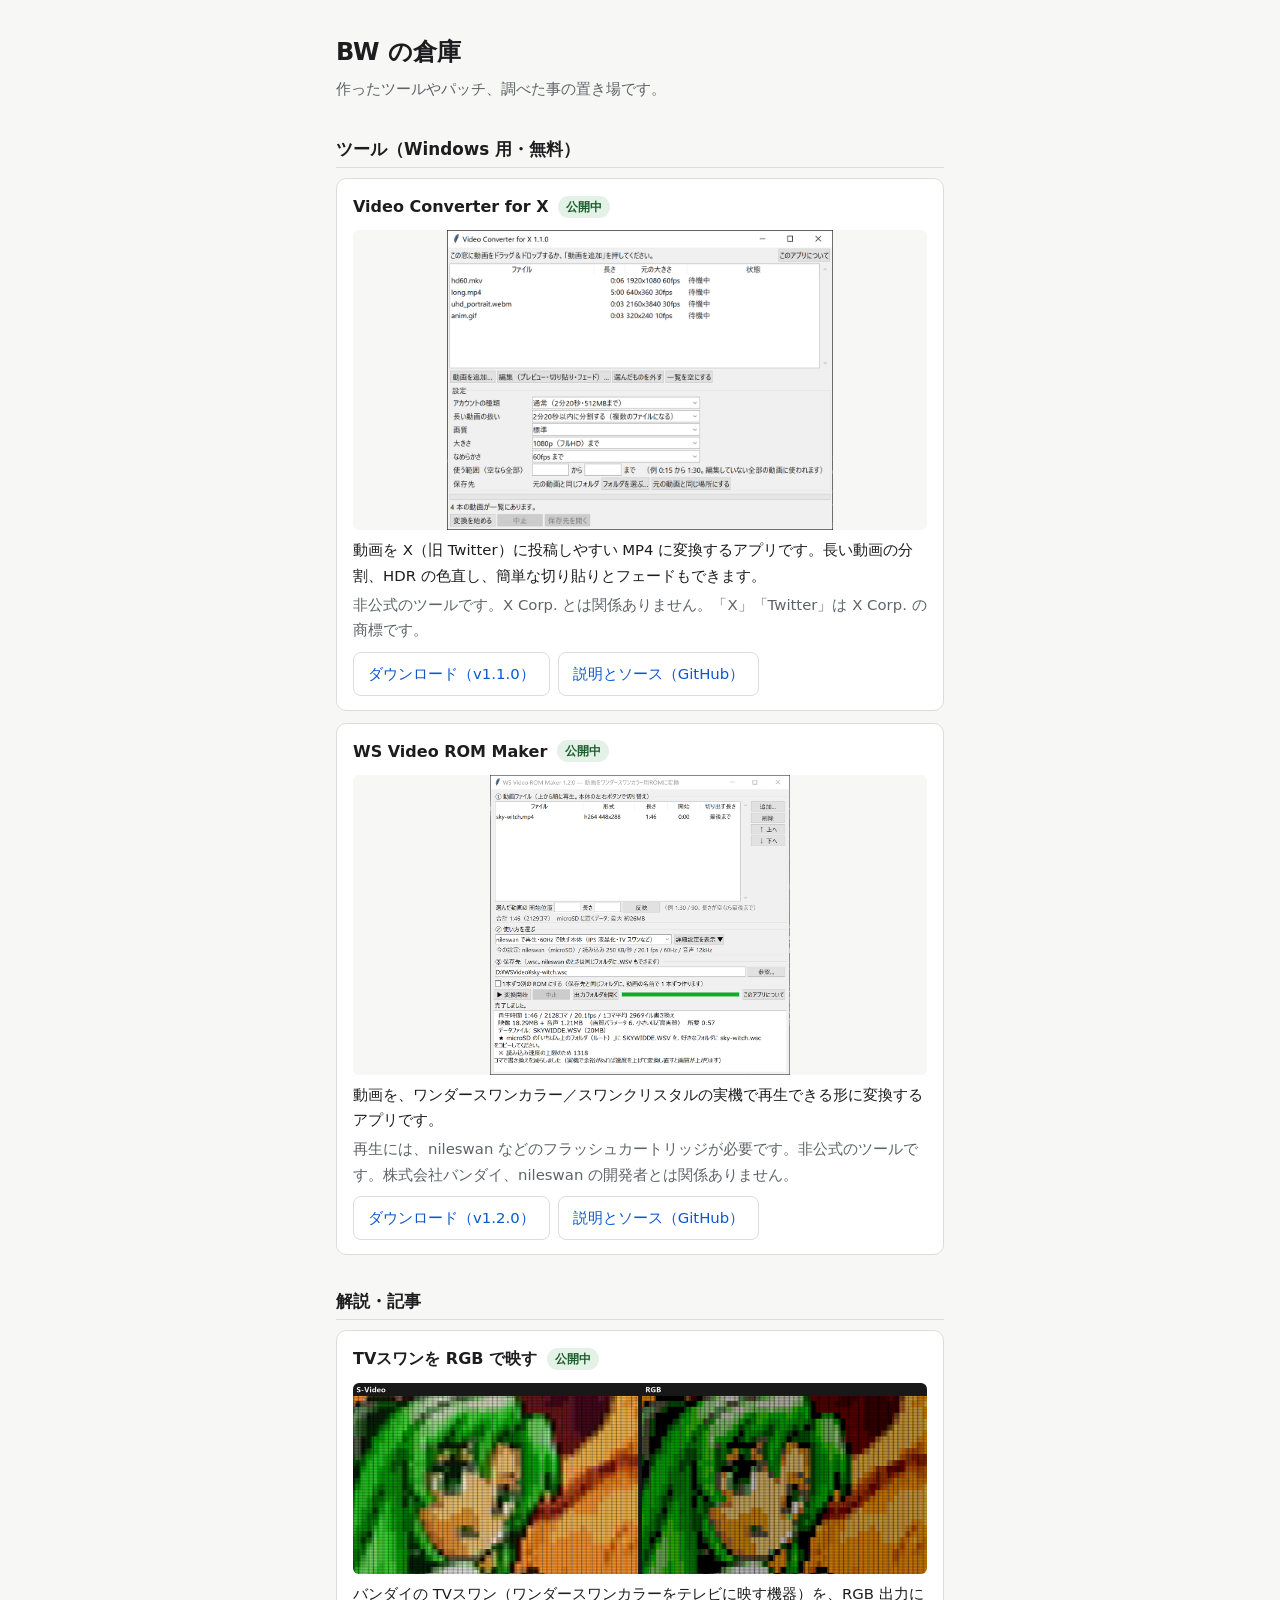
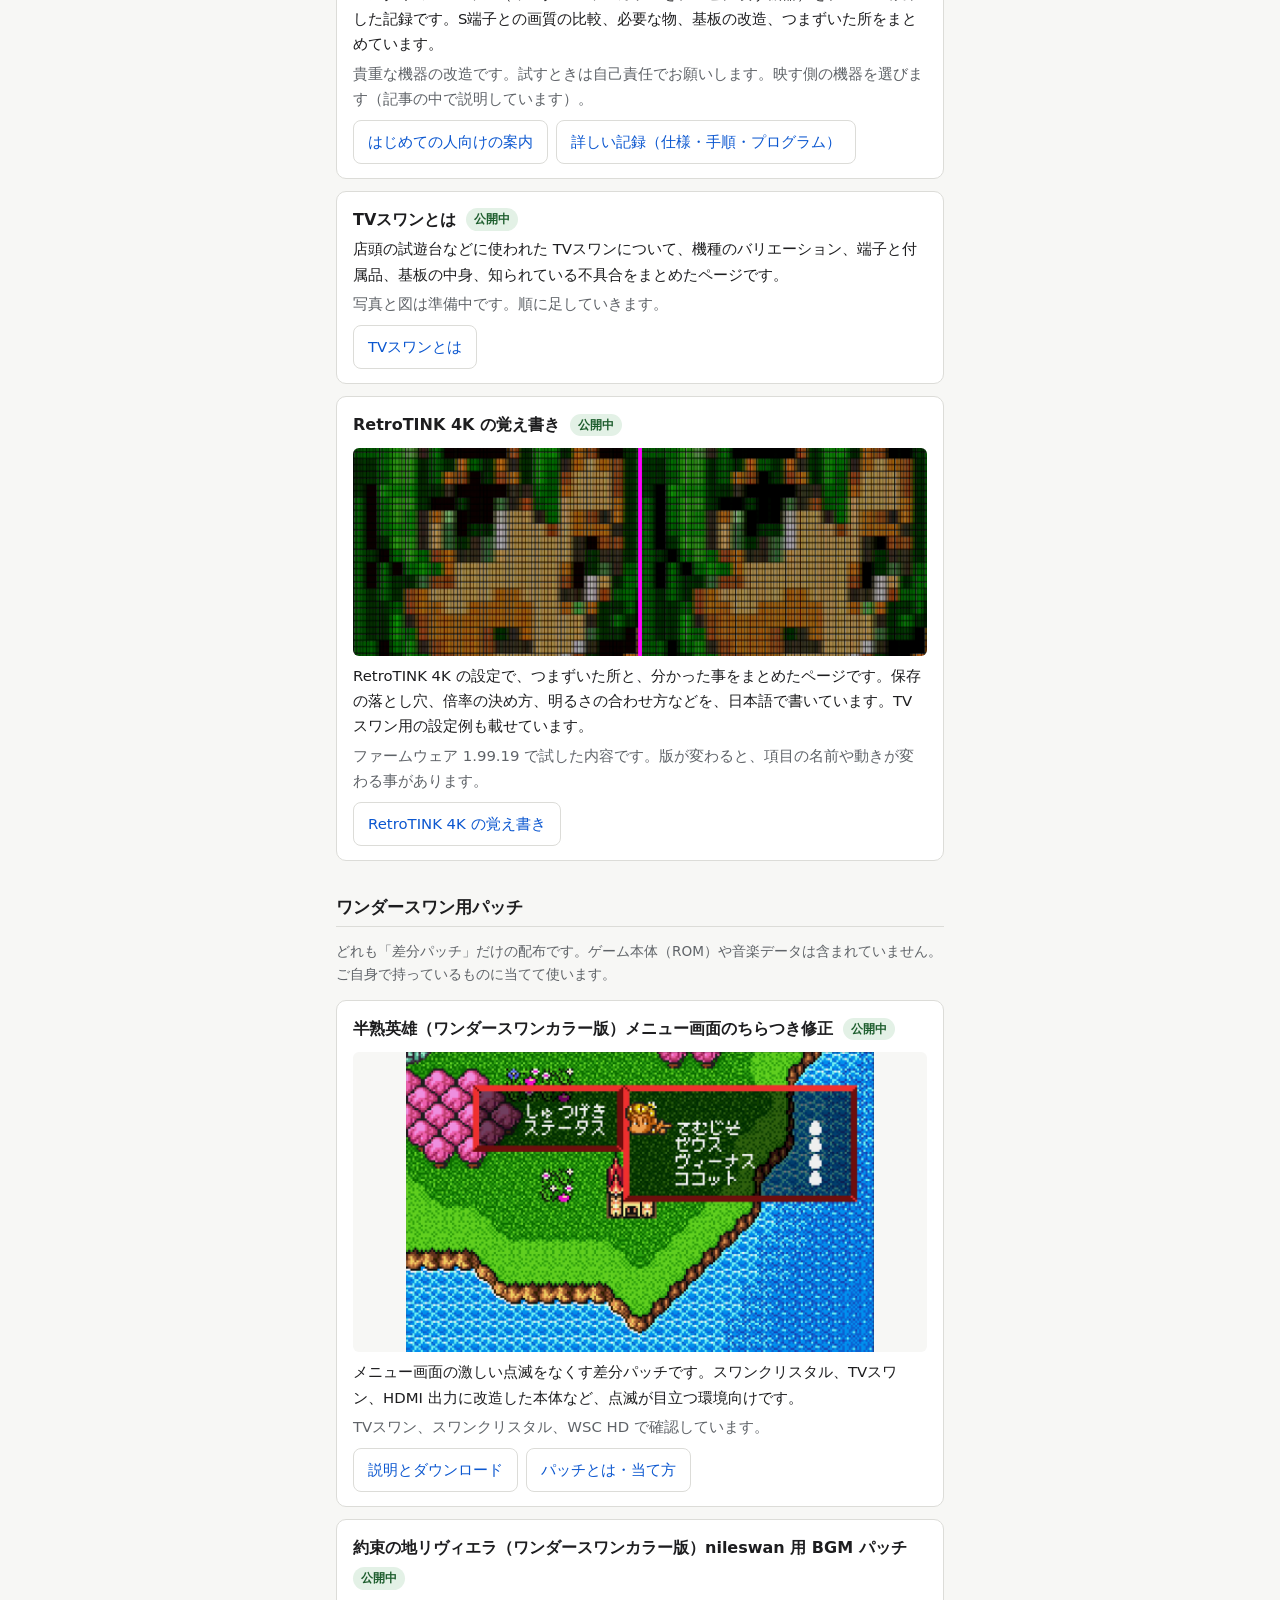
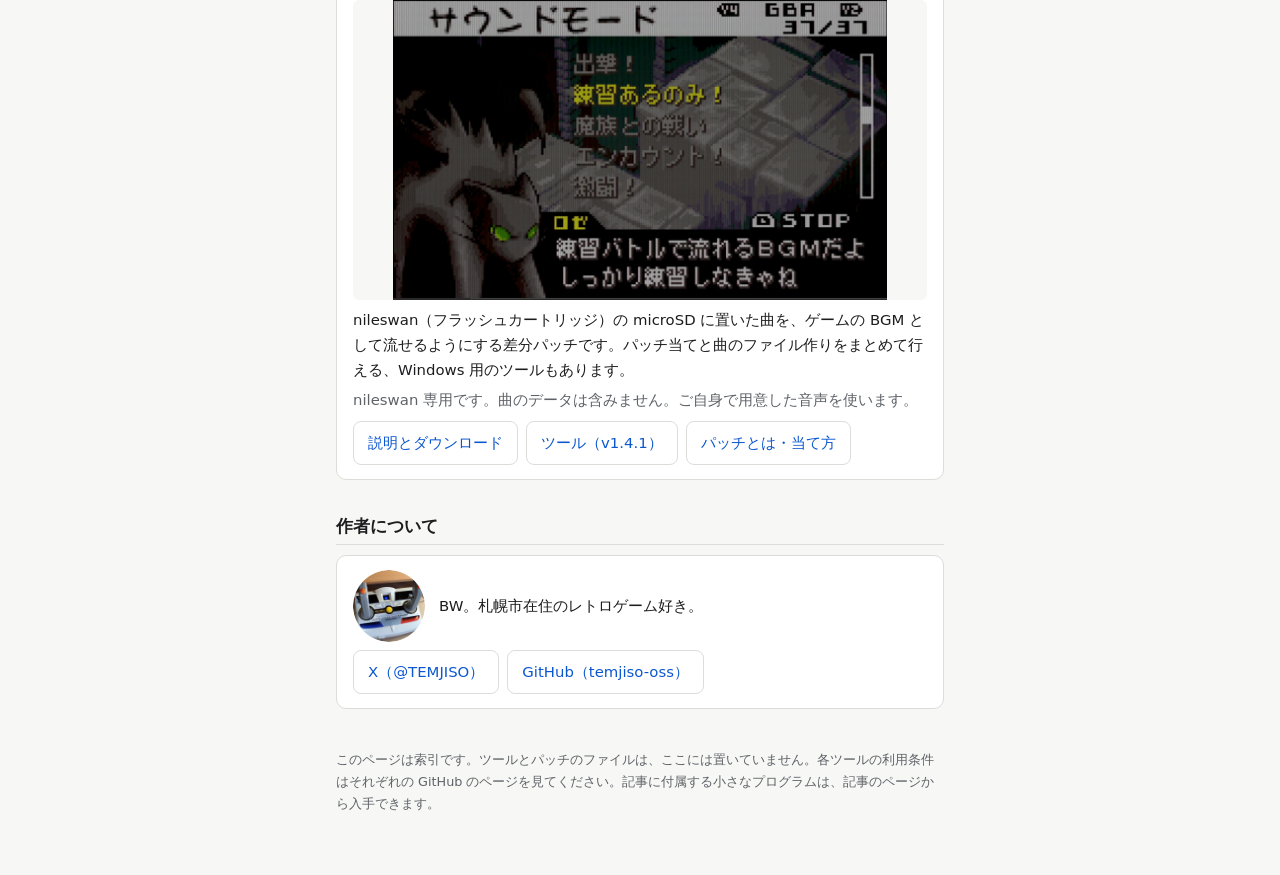
==== index.html @ 4411e5ca "Add files via upload" ====
<!DOCTYPE html>
<html lang="ja">
<head>
<meta charset="utf-8">
<meta name="viewport" content="width=device-width, initial-scale=1">
<meta name="description" content="BW が作った Windows 用ツール、ワンダースワン用パッチ、TVスワンなどの解説記事の入口です。">
<meta name="referrer" content="no-referrer">
<title>BW の倉庫</title>
<style>
  :root {
    --bg: #f7f7f5; --card: #ffffff; --text: #1d1d1f; --sub: #5f6368; --line: #dcdcd8;
    --link: #0b57d0; --ok-bg: #e3f1e6; --ok-text: #1e5e2e; --wait-bg: #ececec; --wait-text: #5f6368;
  }
  @media (prefers-color-scheme: dark) {
    :root {
      --bg: #17181a; --card: #222326; --text: #ececec; --sub: #a8abb0; --line: #36383c;
      --link: #8ab4f8; --ok-bg: #1f3a26; --ok-text: #a6dcb2; --wait-bg: #333539; --wait-text: #b4b7bc;
    }
  }
  * { box-sizing: border-box; }
  body {
    margin: 0; background: var(--bg); color: var(--text);
    font-family: system-ui, -apple-system, "Segoe UI", "Hiragino Sans", "Yu Gothic UI", "Meiryo", sans-serif;
    line-height: 1.7; font-size: 16px; -webkit-text-size-adjust: 100%;
  }
  main { max-width: 640px; margin: 0 auto; padding: 24px 16px 48px; }
  h1 { font-size: 1.5rem; margin: 8px 0 4px; }
  .lead { color: var(--sub); margin: 0 0 24px; font-size: 0.95rem; }
  h2 { font-size: 1.05rem; margin: 32px 0 10px; padding-bottom: 4px; border-bottom: 1px solid var(--line); }
  .card { background: var(--card); border: 1px solid var(--line); border-radius: 10px; padding: 14px 16px; margin: 0 0 12px; }
  .card h3 { font-size: 1rem; margin: 0 0 4px; display: flex; flex-wrap: wrap; gap: 6px 10px; align-items: center; }
  .card p { margin: 4px 0; font-size: 0.93rem; }
  .note { color: var(--sub); font-size: 0.85rem; }
  .badge { font-size: 0.75rem; font-weight: 600; padding: 1px 8px; border-radius: 999px; white-space: nowrap; }
  .ok { background: var(--ok-bg); color: var(--ok-text); }
  .wait { background: var(--wait-bg); color: var(--wait-text); }
  .card.pending { border-style: dashed; }
  .card.pending h3 { color: var(--sub); }
  ul.links { list-style: none; padding: 0; margin: 8px 0 0; display: flex; flex-wrap: wrap; gap: 8px; }
  ul.links a {
    display: inline-block; padding: 8px 14px; border: 1px solid var(--line); border-radius: 8px;
    color: var(--link); text-decoration: none; font-size: 0.93rem; min-height: 44px; line-height: 26px;
  }
  ul.links a:hover, ul.links a:focus { border-color: var(--link); text-decoration: underline; }
  a { color: var(--link); overflow-wrap: anywhere; }
  .shot { display: block; width: 100%; max-height: 300px; object-fit: contain; margin: 10px 0 8px; border-radius: 6px; background: var(--bg); }
  .author { display: flex; align-items: center; gap: 14px; }
  .author img { width: 72px; height: 72px; border-radius: 50%; flex: none; }
  footer { margin-top: 40px; color: var(--sub); font-size: 0.8rem; }
</style>
</head>
<body>
<main>
  <h1>BW の倉庫</h1>
  <p class="lead">作ったツールやパッチ、調べた事の置き場です。</p>

  <h2>ツール（Windows 用・無料）</h2>

  <section class="card">
    <h3>Video Converter for X <span class="badge ok">公開中</span></h3>
    <img class="shot" src="assets/top/video-converter-for-x.png" alt="Video Converter for X の画面" loading="lazy">
    <p>動画を X（旧 Twitter）に投稿しやすい MP4 に変換するアプリです。長い動画の分割、HDR の色直し、簡単な切り貼りとフェードもできます。</p>
    <p class="note">非公式のツールです。X Corp. とは関係ありません。「X」「Twitter」は X Corp. の商標です。</p>
    <ul class="links">
      <li><a href="https://github.com/temjiso-oss/video-converter-for-x/releases/tag/v1.1.0">ダウンロード（v1.1.0）</a></li>
      <li><a href="https://github.com/temjiso-oss/video-converter-for-x">説明とソース（GitHub）</a></li>
    </ul>
  </section>

  <!-- WS Video ROM Maker：第2リポジトリを公開したら、下の section を「公開中」の形
       （class="card"、badge ok、ul.links に Release とリポジトリの2つのリンク）に置き換える。
       公開前はリンクを置かない。 -->
  <section class="card">
    <h3>WS Video ROM Maker <span class="badge ok">公開中</span></h3>
    <img class="shot" src="assets/top/ws-video-rom-maker.png" alt="WS Video ROM Maker の画面" loading="lazy">
    <p>動画を、ワンダースワンカラー／スワンクリスタルの実機で再生できる形に変換するアプリです。</p>
    <p class="note">再生には、nileswan などのフラッシュカートリッジが必要です。非公式のツールです。株式会社バンダイ、nileswan の開発者とは関係ありません。</p>
    <ul class="links">
      <li><a href="https://github.com/temjiso-oss/ws-video-rom-maker/releases/tag/v1.2.0">ダウンロード（v1.2.0）</a></li>
      <li><a href="https://github.com/temjiso-oss/ws-video-rom-maker">説明とソース（GitHub）</a></li>
    </ul>
  </section>

  <h2>解説・記事</h2>

  <!-- 記事のページは projects\temjiso-site で作る（tvswan-rgb-guide.html、tvswan-rgb.html、style.css、assets\）。
       このページと同じ場所に置く。記事を足すときは、下の section を写して、リンク先と文を変える。 -->
  <section class="card">
    <h3>TVスワンを RGB で映す <span class="badge ok">公開中</span></h3>
    <img class="shot" src="assets/top/tvswan-rgb.png" alt="S端子と RGB の画質の比較" loading="lazy">
    <p>バンダイの TVスワン（ワンダースワンカラーをテレビに映す機器）を、RGB 出力にした記録です。S端子との画質の比較、必要な物、基板の改造、つまずいた所をまとめています。</p>
    <p class="note">貴重な機器の改造です。試すときは自己責任でお願いします。映す側の機器を選びます（記事の中で説明しています）。</p>
    <ul class="links">
      <li><a href="tvswan-rgb-guide.html">はじめての人向けの案内</a></li>
      <li><a href="tvswan-rgb.html">詳しい記録（仕様・手順・プログラム）</a></li>
    </ul>
  </section>

  <section class="card">
    <h3>TVスワンとは <span class="badge ok">公開中</span></h3>
    <p>店頭の試遊台などに使われた TVスワンについて、機種のバリエーション、端子と付属品、基板の中身、知られている不具合をまとめたページです。</p>
    <p class="note">写真と図は準備中です。順に足していきます。</p>
    <ul class="links">
      <li><a href="tvswan-about.html">TVスワンとは</a></li>
    </ul>
  </section>

  <section class="card">
    <h3>RetroTINK 4K の覚え書き <span class="badge ok">公開中</span></h3>
    <img class="shot" src="assets/rt4k/samples-1560-vs-1716.png" alt="取り込みの設定を変える前と後の、ドットの境目の比較" loading="lazy">
    <p>RetroTINK 4K の設定で、つまずいた所と、分かった事をまとめたページです。保存の落とし穴、倍率の決め方、明るさの合わせ方などを、日本語で書いています。TVスワン用の設定例も載せています。</p>
    <p class="note">ファームウェア 1.99.19 で試した内容です。版が変わると、項目の名前や動きが変わる事があります。</p>
    <ul class="links">
      <li><a href="rt4k-notes.html">RetroTINK 4K の覚え書き</a></li>
    </ul>
  </section>

  <h2>ワンダースワン用パッチ</h2>
  <p class="note">どれも「差分パッチ」だけの配布です。ゲーム本体（ROM）や音楽データは含まれていません。ご自身で持っているものに当てて使います。</p>

  <!-- 半熟英雄パッチ：Release を作ったら class="card"・badge ok にし、ul.links を足す。 -->
  <section class="card">
    <h3>半熟英雄（ワンダースワンカラー版）メニュー画面のちらつき修正 <span class="badge ok">公開中</span></h3>
    <img class="shot" src="assets/top/hanjuku-hero.png" alt="パッチを当てたあとの半熟英雄のメニュー画面" loading="lazy">
    <p>メニュー画面の激しい点滅をなくす差分パッチです。スワンクリスタル、TVスワン、HDMI 出力に改造した本体など、点滅が目立つ環境向けです。</p>
    <p class="note">TVスワン、スワンクリスタル、WSC HD で確認しています。</p>
    <ul class="links">
      <li><a href="https://github.com/temjiso-oss/wonderswan-patches/tree/main/hanjuku-hero">説明とダウンロード</a></li>
      <li><a href="https://github.com/temjiso-oss/wonderswan-patches/blob/main/how-to-patch.md">パッチとは・当て方</a></li>
    </ul>
  </section>

  <!-- Riviera パッチ：同上。 -->
  <section class="card">
    <h3>約束の地リヴィエラ（ワンダースワンカラー版）nileswan 用 BGM パッチ <span class="badge ok">公開中</span></h3>
    <img class="shot" src="assets/top/riviera-sd-music.png" alt="リヴィエラのサウンドモードの画面" loading="lazy">
    <p>nileswan（フラッシュカートリッジ）の microSD に置いた曲を、ゲームの BGM として流せるようにする差分パッチです。パッチ当てと曲のファイル作りをまとめて行える、Windows 用のツールもあります。</p>
    <p class="note">nileswan 専用です。曲のデータは含みません。ご自身で用意した音声を使います。</p>
    <ul class="links">
      <li><a href="https://github.com/temjiso-oss/wonderswan-patches/tree/main/riviera-nileswan-sd-music">説明とダウンロード</a></li>
      <li><a href="https://github.com/temjiso-oss/wonderswan-patches/releases/tag/riviera-sd-music-v1.4.1">ツール（v1.4.1）</a></li>
      <li><a href="https://github.com/temjiso-oss/wonderswan-patches/blob/main/how-to-patch.md">パッチとは・当て方</a></li>
    </ul>
  </section>

  <h2>作者について</h2>
  <section class="card">
    <div class="author">
      <img src="assets/top/bw-icon.png" alt="BW のアイコン" width="72" height="72">
      <p>BW。札幌市在住のレトロゲーム好き。</p>
    </div>
    <ul class="links">
      <li><a href="https://x.com/TEMJISO">X（@TEMJISO）</a></li>
      <li><a href="https://github.com/temjiso-oss">GitHub（temjiso-oss）</a></li>
    </ul>
  </section>

  <footer>
    <p>このページは索引です。ツールとパッチのファイルは、ここには置いていません。各ツールの利用条件はそれぞれの GitHub のページを見てください。記事に付属する小さなプログラムは、記事のページから入手できます。</p>
  </footer>
</main>
</body>
</html>
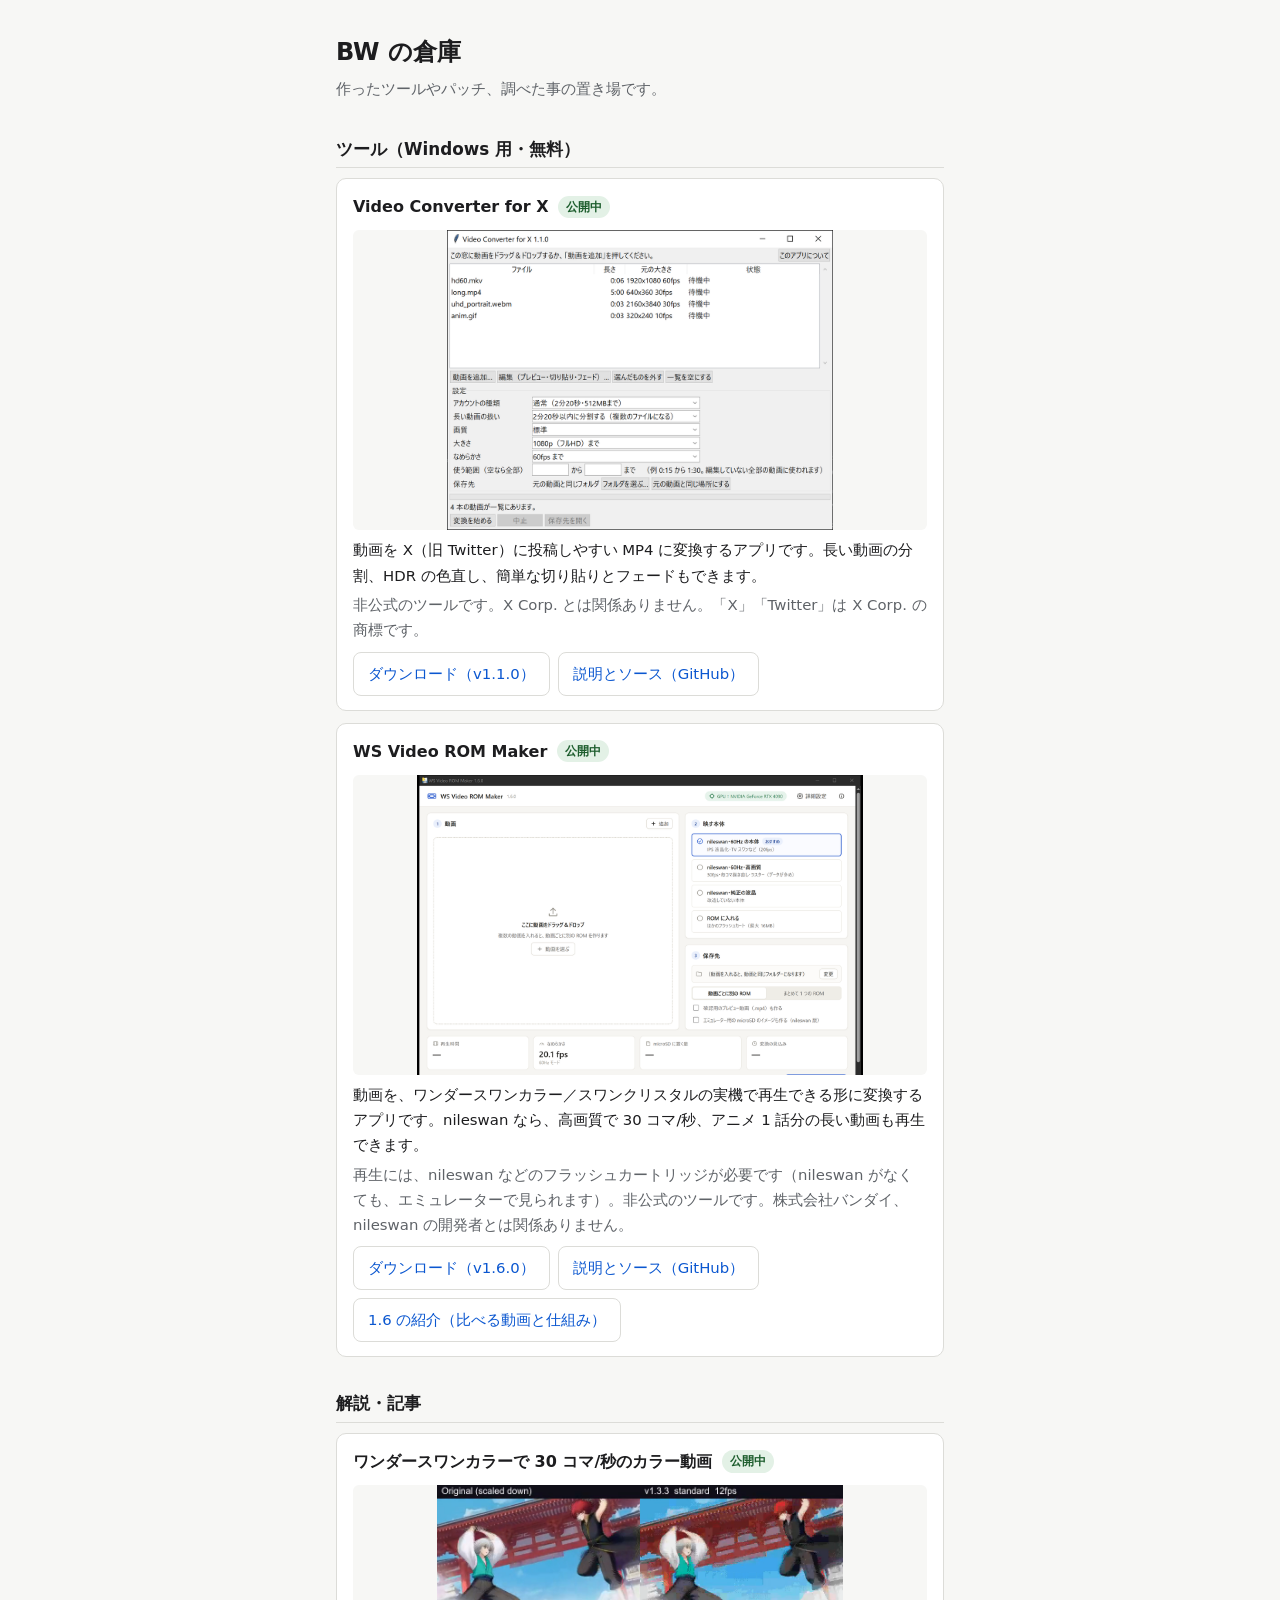
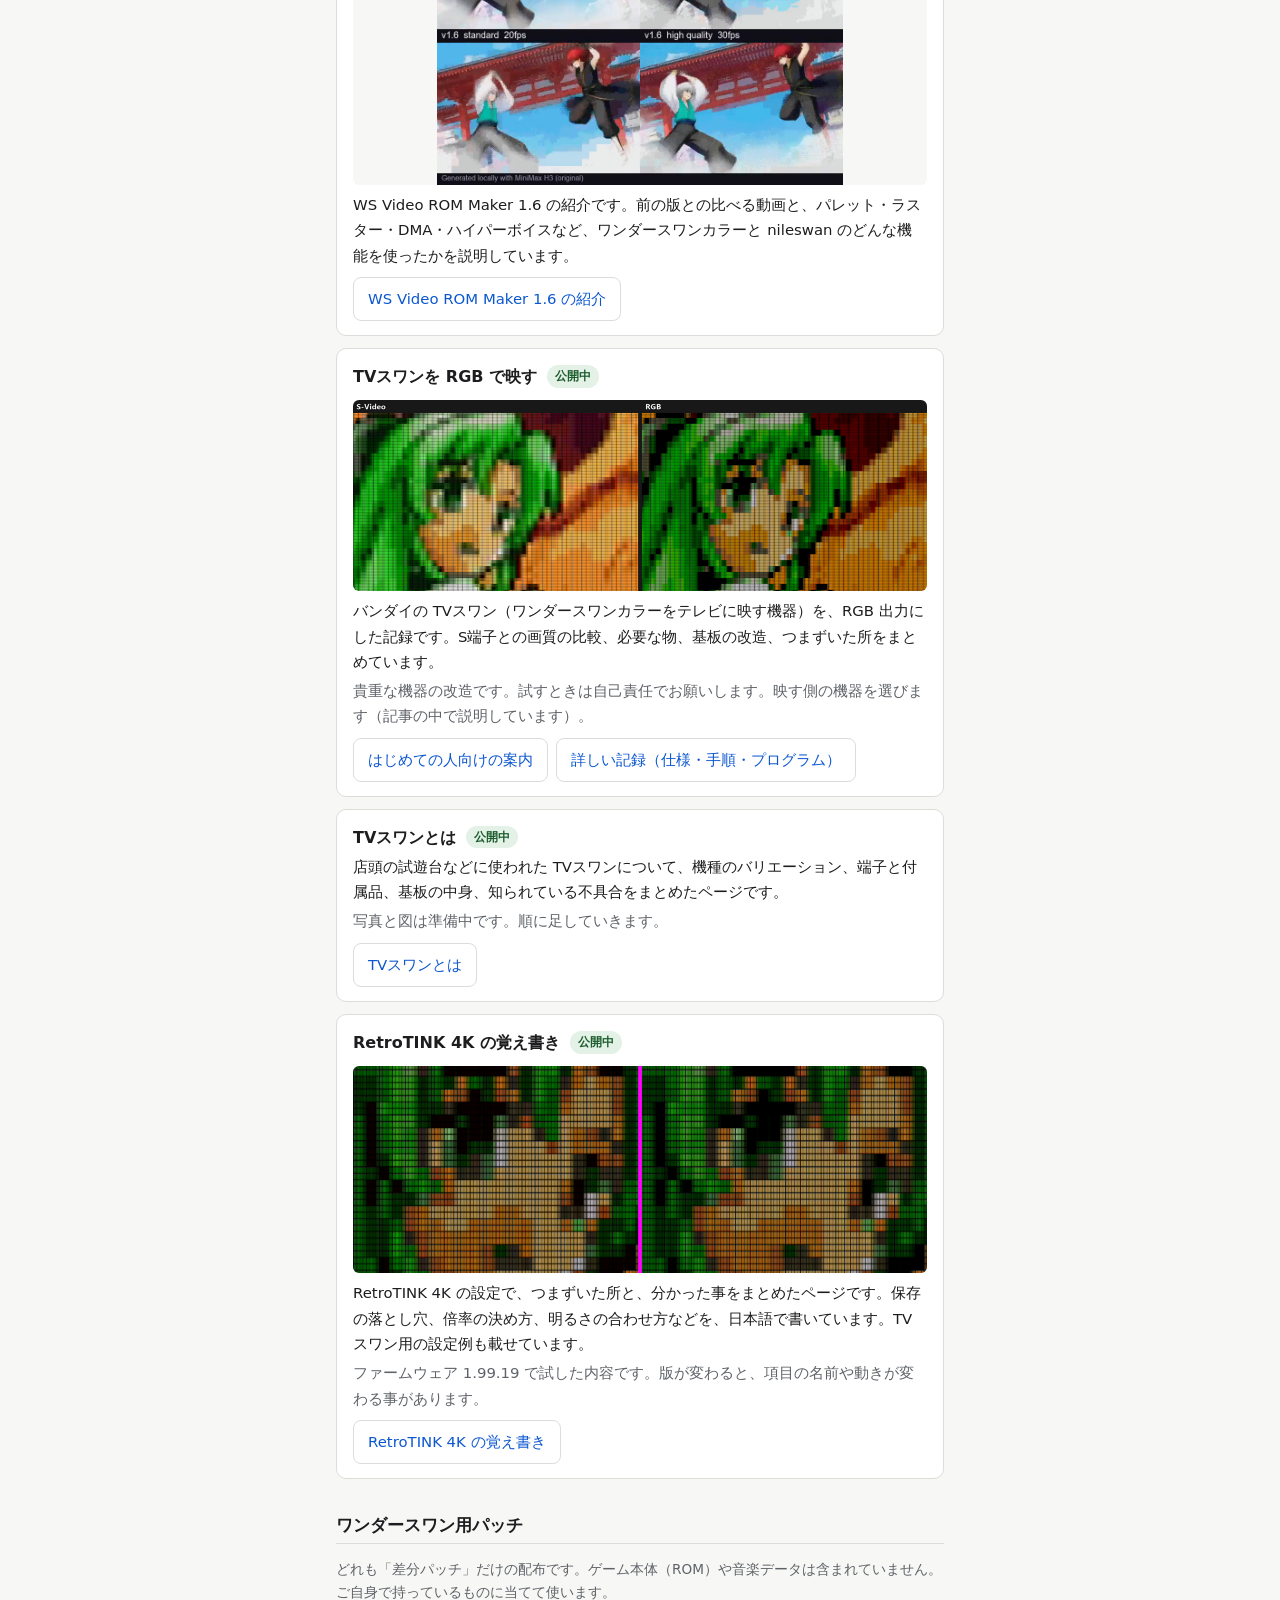
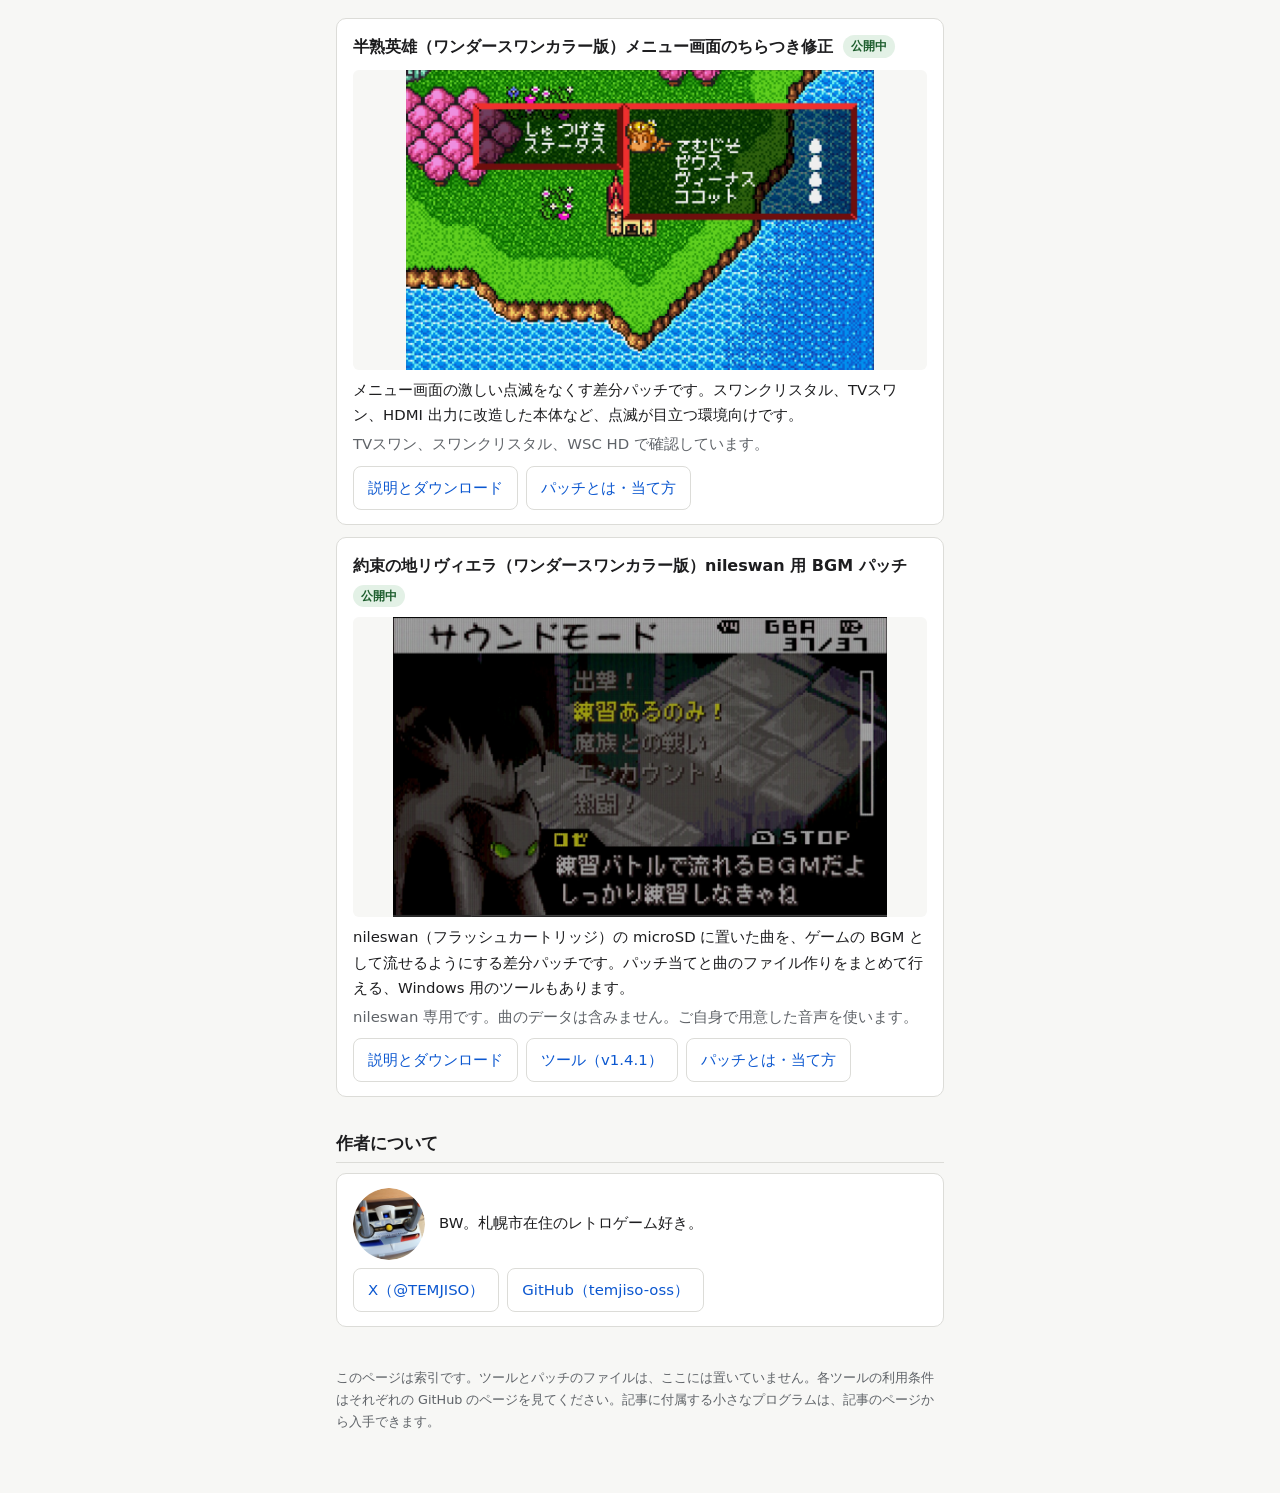
==== commit f7d604ee: "WS Video ROM Maker 1.6 の紹介を追加" ====
--- a/index.html
+++ b/index.html
@@ -73,11 +73,12 @@
   <section class="card">
     <h3>WS Video ROM Maker <span class="badge ok">公開中</span></h3>
     <img class="shot" src="assets/top/ws-video-rom-maker.png" alt="WS Video ROM Maker の画面" loading="lazy">
-    <p>動画を、ワンダースワンカラー／スワンクリスタルの実機で再生できる形に変換するアプリです。</p>
-    <p class="note">再生には、nileswan などのフラッシュカートリッジが必要です。非公式のツールです。株式会社バンダイ、nileswan の開発者とは関係ありません。</p>
+    <p>動画を、ワンダースワンカラー／スワンクリスタルの実機で再生できる形に変換するアプリです。nileswan なら、高画質で 30 コマ/秒、アニメ 1 話分の長い動画も再生できます。</p>
+    <p class="note">再生には、nileswan などのフラッシュカートリッジが必要です（nileswan がなくても、エミュレーターで見られます）。非公式のツールです。株式会社バンダイ、nileswan の開発者とは関係ありません。</p>
     <ul class="links">
-      <li><a href="https://github.com/temjiso-oss/ws-video-rom-maker/releases/tag/v1.2.0">ダウンロード（v1.2.0）</a></li>
+      <li><a href="https://github.com/temjiso-oss/ws-video-rom-maker/releases/tag/v1.6.0">ダウンロード（v1.6.0）</a></li>
       <li><a href="https://github.com/temjiso-oss/ws-video-rom-maker">説明とソース（GitHub）</a></li>
+      <li><a href="ws-video-1-6.html">1.6 の紹介（比べる動画と仕組み）</a></li>
     </ul>
   </section>
 
@@ -85,6 +86,15 @@
 
   <!-- 記事のページは projects\temjiso-site で作る（tvswan-rgb-guide.html、tvswan-rgb.html、style.css、assets\）。
        このページと同じ場所に置く。記事を足すときは、下の section を写して、リンク先と文を変える。 -->
+  <section class="card">
+    <h3>ワンダースワンカラーで 30 コマ/秒のカラー動画 <span class="badge ok">公開中</span></h3>
+    <img class="shot" src="assets/ws-video/compare-poster.png" alt="1.3.3 と 1.6 の比べ（4 画面）" loading="lazy">
+    <p>WS Video ROM Maker 1.6 の紹介です。前の版との比べる動画と、パレット・ラスター・DMA・ハイパーボイスなど、ワンダースワンカラーと nileswan のどんな機能を使ったかを説明しています。</p>
+    <ul class="links">
+      <li><a href="ws-video-1-6.html">WS Video ROM Maker 1.6 の紹介</a></li>
+    </ul>
+  </section>
+
   <section class="card">
     <h3>TVスワンを RGB で映す <span class="badge ok">公開中</span></h3>
     <img class="shot" src="assets/top/tvswan-rgb.png" alt="S端子と RGB の画質の比較" loading="lazy">
